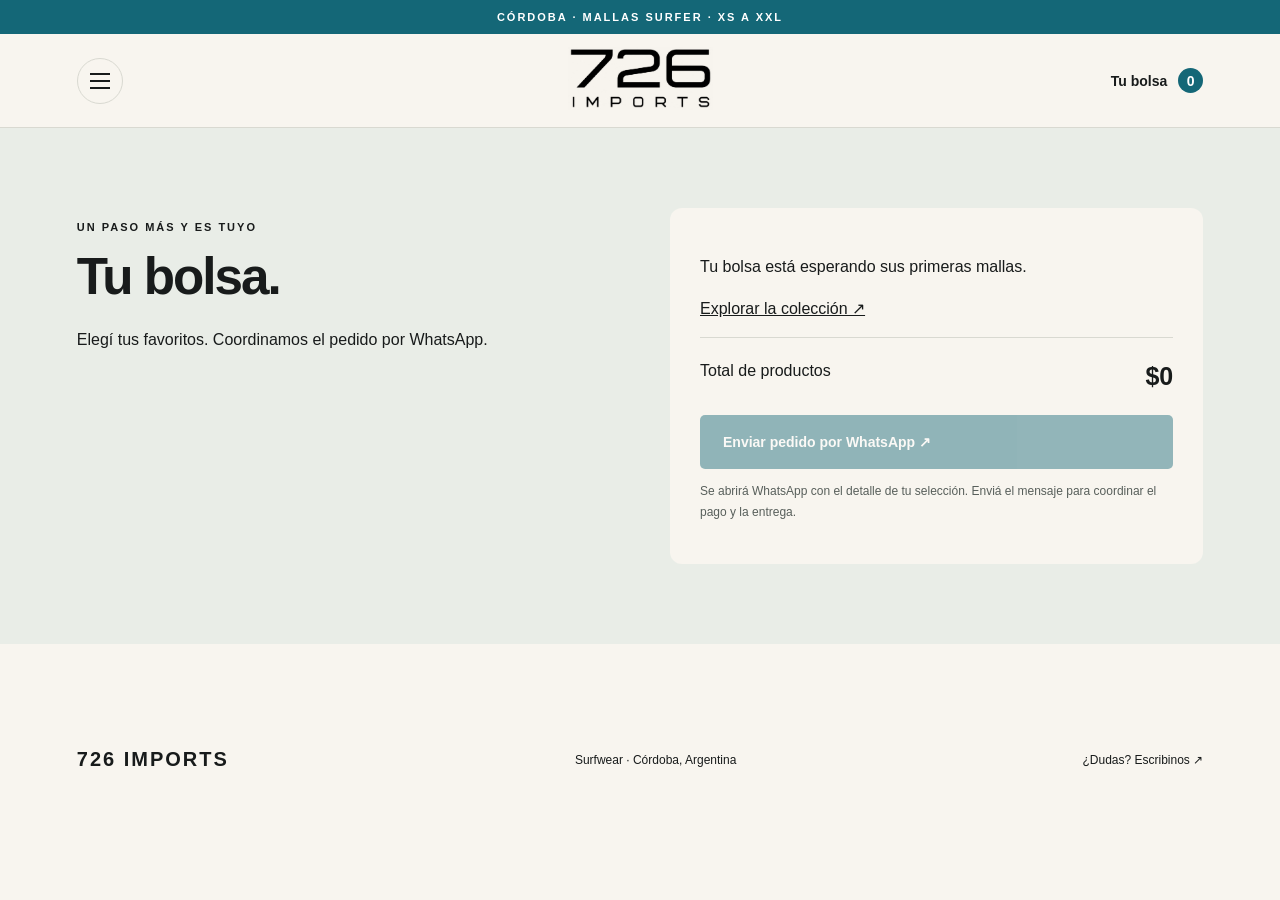
==== carrito.html @ 0de90123 "Separar páginas y agregar menú hamburguesa" ====
<!doctype html>
<html lang="es-AR"><head><meta charset="utf-8"><meta name="viewport" content="width=device-width,initial-scale=1"><meta name="theme-color" content="#146777"><meta name="description" content="Encontrá tu malla surfer en 726imports. 13 modelos, talles XS a XXL y pedidos por WhatsApp en Córdoba."><title>726imports — Tu bolsa</title><link rel="stylesheet" href="styles.css"><script src="products.js" defer></script><script src="app.js" defer></script></head>
<body><a class="skip" href="#contenido">Saltar al contenido</a><div class="announcement">CÓRDOBA · MALLAS SURFER · XS A XXL</div><header><button class="menu-toggle" aria-label="Abrir menú" aria-expanded="false" aria-controls="site-menu"><span></span><span></span><span></span></button><a href="index.html" aria-label="726imports, inicio"><img class="logo" src="logo.webp" alt="726 Imports" width="170" height="74"></a><a href="carrito.html" class="bag">Tu bolsa <span id="count">0</span></a><nav id="site-menu" hidden aria-label="Navegación principal"><a href="index.html">Inicio</a><a href="catalogo.html">Catálogo</a><a href="carrito.html" aria-current="page">Carrito</a></nav></header>
<main id="contenido"><section id="carrito" class="section cart"><div><p class="eyebrow">UN PASO MÁS Y ES TUYO</p><h1 class="page-title">Tu bolsa.</h1><p>Elegí tus favoritos. Coordinamos el pedido por WhatsApp.</p></div><div class="cart-panel"><div id="cart-items"></div><div class="total"><span>Total de productos</span><strong id="total">$0</strong></div><button id="checkout" class="button" disabled>Enviar pedido por WhatsApp ↗</button><p class="note">Se abrirá WhatsApp con el detalle de tu selección. Enviá el mensaje para coordinar el pago y la entrega.</p></div></section></main>
<footer><strong>726 IMPORTS</strong><span>Surfwear · Córdoba, Argentina</span><a href="https://wa.me/5493513986699" target="_blank" rel="noopener">¿Dudas? Escribinos ↗</a></footer>
<div id="toast" role="status" aria-live="polite"></div></body></html>
---- styles.css ----
:root{--paper:#f8f5ef;--ink:#181b1b;--teal:#146777;--line:#d9d9d1}*{box-sizing:border-box}html{scroll-behavior:smooth;scroll-padding-top:110px}body{margin:0;background:var(--paper);color:var(--ink);font-family:Arial,Helvetica,sans-serif}a{color:inherit;text-decoration:none}button,input{font:inherit}button,a,input{ -webkit-tap-highlight-color:transparent}button{cursor:pointer}button:disabled{cursor:default;opacity:.45}a:focus-visible,button:focus-visible,input:focus-visible{outline:3px solid #db6b2e;outline-offset:4px}.announcement{text-align:center;background:var(--teal);color:white;padding:11px;font-size:11px;font-weight:700;letter-spacing:2px}header{height:94px;padding:10px 6%;display:flex;justify-content:space-between;align-items:center;border-bottom:1px solid var(--line);position:sticky;top:0;background:var(--paper);z-index:5}.logo{width:145px;height:auto;mix-blend-mode:multiply}nav{display:flex;gap:34px;align-items:center;font-size:14px;font-weight:600}.bag span{display:inline-grid;place-items:center;border-radius:50%;background:var(--teal);color:white;min-width:25px;height:25px;margin-left:7px}.hero{display:grid;grid-template-columns:1fr 1fr;background:var(--teal);color:white}.hero-copy{padding:70px 10% 35px 12%;align-self:center}.eyebrow{font-size:11px;letter-spacing:2px;font-weight:700}h1{font-size:clamp(48px,6.4vw,96px);line-height:.99;letter-spacing:-5px;margin:30px 0}h1 em{font-family:Georgia,serif;font-weight:400}p{line-height:1.6}.hero-copy>p:not(.eyebrow):not(.hero-foot){color:#e5efed;font-size:17px}.button{display:flex;justify-content:space-between;align-items:center;gap:20px;background:var(--teal);color:white;border:0;padding:19px 23px;font-weight:700;font-size:14px;border-radius:5px;min-height:52px}.light{background:var(--paper);color:var(--ink);max-width:310px;margin-top:32px}.hero-foot{font-size:10px;letter-spacing:2px;margin-top:50px}.hero-image{position:relative;min-height:570px;overflow:hidden}.hero-image>img{width:100%;height:100%;object-fit:cover;display:block}.stamp{position:absolute;top:30px;right:30px;background:var(--paper);color:var(--teal);border-radius:50%;width:112px;height:112px;display:flex;flex-direction:column;justify-content:center;text-align:center;transform:rotate(12deg);font-size:36px;font-weight:900}.stamp small{font-size:8px;letter-spacing:1px}.image-caption{position:absolute;bottom:0;left:0;right:0;background:#181b1b;color:white;font-size:11px;letter-spacing:2px;padding:18px 25px}.section{padding:80px 6%}h2{font-size:clamp(32px,4vw,52px);letter-spacing:-2px;margin:12px 0 22px}.section-heading{display:flex;align-items:end;justify-content:space-between;margin-bottom:28px}.section-heading>span{font-size:13px;margin-bottom:25px;color:#565b58}.grid{display:grid;grid-template-columns:repeat(4,minmax(0,1fr));gap:34px 22px}.card{min-width:0}.card-photo{display:block;position:relative;width:100%;border:0;padding:0;background:#e6e4dd;overflow:hidden;border-radius:12px}.card-photo img{width:100%;aspect-ratio:4/5;object-fit:cover;display:block;transition:transform .3s}.card-photo:hover img{transform:scale(1.035)}.tag{position:absolute;left:12px;bottom:12px;padding:7px 10px;background:var(--paper);font-size:10px;font-weight:700;letter-spacing:1px}.card h3{font-size:16px;min-height:38px;margin:18px 0 7px}.price{display:flex;gap:12px;align-items:center;flex-wrap:wrap}.price del{color:#686c69;font-size:13px}.price strong{font-size:21px;color:var(--teal)}.card .button{width:100%;margin-top:16px;justify-content:center;padding:14px 8px}.cart{background:#e9ede7;display:grid;grid-template-columns:1fr 1fr;gap:60px}.cart-panel{background:var(--paper);padding:30px;border-radius:12px}.cart-panel>.button{width:100%;margin:24px 0 10px}.total{display:flex;justify-content:space-between;padding-top:24px;border-top:1px solid var(--line);gap:10px}.total strong{font-size:25px}.note{font-size:12px;color:#585f5b;line-height:1.7}.cart-row{display:grid;grid-template-columns:60px 1fr;gap:15px;padding:18px 0;border-bottom:1px solid var(--line)}.cart-row img{width:60px;height:80px;object-fit:cover;border-radius:5px}.cart-row h3{font-size:14px;margin:0 0 7px}.cart-row p{font-size:12px;margin:0 0 8px}.row-actions{display:flex;align-items:center;gap:12px;flex-wrap:wrap}.row-actions button{min-width:34px;min-height:34px;border:1px solid var(--line);background:transparent;border-radius:4px}.row-actions .remove{border:0;text-decoration:underline;font-size:12px}footer{padding:35px 6%;display:flex;justify-content:space-between;gap:20px;font-size:12px;align-items:center}footer strong{font-size:20px;letter-spacing:2px}dialog{border:0;border-radius:12px;background:var(--paper);padding:32px;max-width:980px;width:94%;max-height:92vh;overflow:auto}dialog::backdrop{background:#101c20b8}.close{position:absolute;right:12px;top:12px;width:42px;height:42px;border:0;border-radius:50%;background:var(--paper);z-index:2}.product-layout{display:grid;grid-template-columns:1fr 1fr;gap:36px}.gallery img{display:block;width:100%;height:490px;object-fit:contain;background:#efeee8}.gallery-controls{display:flex;gap:8px;margin-top:12px}.gallery-controls button{flex:1;background:transparent;border:1px solid var(--line);padding:13px 5px;font-size:12px;border-radius:4px}.gallery-controls [aria-pressed=true]{background:var(--ink);color:white}.detail{padding-top:30px}.detail h2{font-size:36px}fieldset{padding:0;border:0;margin:30px 0 24px}legend{margin-bottom:12px;font-size:14px}.sizes{display:flex;gap:7px;flex-wrap:wrap}.sizes label{position:relative}.sizes input{position:absolute;opacity:0;width:100%;height:100%;margin:0}.sizes span{display:grid;place-items:center;width:44px;height:44px;border:1px solid #8c9390;border-radius:50%;font-size:12px}.sizes input:checked+span{background:var(--ink);color:white}.sizes input:focus-visible+span{outline:3px solid #db6b2e;outline-offset:2px}#quantity{width:70px;padding:10px;background:transparent;border:1px solid #8c9390;margin-left:15px}form>.button{width:100%;margin-top:28px}#toast{position:fixed;bottom:24px;left:50%;transform:translateX(-50%);background:var(--ink);color:white;padding:16px 24px;border-radius:6px;z-index:20;max-width:90%;text-align:center;font-size:14px}#toast:empty{display:none}.skip{position:fixed;top:-100px;background:white;padding:20px;z-index:30}.skip:focus{top:0}@media(min-width:1500px){main,header,footer{max-width:1600px;margin:auto}}@media(max-width:1000px){.grid{grid-template-columns:repeat(3,minmax(0,1fr))}.hero-image{min-height:510px}h1{letter-spacing:-3px}.cart{gap:30px}}@media(max-width:650px){header{height:76px;padding:10px 5%}.logo{width:110px}nav{gap:17px;font-size:12px}.announcement{font-size:9px}.hero{grid-template-columns:1fr}.hero-copy{padding:36px 7% 30px}h1{font-size:58px;margin:22px 0}.hero-foot{margin-top:28px}.hero-image{min-height:0;height:330px}.hero-image>img{object-position:center 55%}.stamp{width:85px;height:85px;font-size:28px}.section{padding:48px 5%}.section-heading{display:block}.section-heading>span{display:block;margin-bottom:22px}.grid{grid-template-columns:repeat(2,minmax(0,1fr));gap:28px 12px}.card h3{font-size:14px;min-height:34px}.price{gap:8px}.price strong{font-size:20px}.price del{font-size:11px}.card .button{font-size:12px}.tag{font-size:8px;left:8px;bottom:8px}.cart{grid-template-columns:1fr;gap:12px}.cart-panel{padding:20px}footer{flex-direction:column;align-items:start}.product-layout{grid-template-columns:1fr;gap:8px}dialog{padding:20px;width:96%}.gallery img{height:360px}.detail{padding-top:12px}.detail h2{font-size:28px}.total{font-size:13px}.total strong{font-size:22px}}@media(prefers-reduced-motion:reduce){html{scroll-behavior:auto}*{transition:none!important}}

header{display:grid;grid-template-columns:1fr auto 1fr;position:sticky}.bag{justify-self:end;font-size:14px;font-weight:600}.menu-toggle{width:46px;height:46px;border:1px solid var(--line);background:transparent;border-radius:50%;display:flex;flex-direction:column;align-items:center;justify-content:center;gap:5px}.menu-toggle span{display:block;width:20px;height:2px;background:var(--ink)}#site-menu{position:absolute;top:100%;left:0;right:0;background:var(--paper);padding:22px 6%;box-shadow:0 12px 18px #181b1b12;display:flex;gap:30px;border-top:1px solid var(--line)}#site-menu[hidden]{display:none}#site-menu a{padding:12px 0}#site-menu [aria-current=page]{color:var(--teal);text-decoration:underline;text-underline-offset:7px}main{min-height:65vh}.page-title{font-size:clamp(32px,4vw,52px);letter-spacing:-2px;line-height:1.1;margin:12px 0 22px}@media(max-width:650px){.bag{font-size:12px}#site-menu{flex-direction:column;gap:4px;padding:14px 5%}.menu-toggle{width:42px;height:42px}}
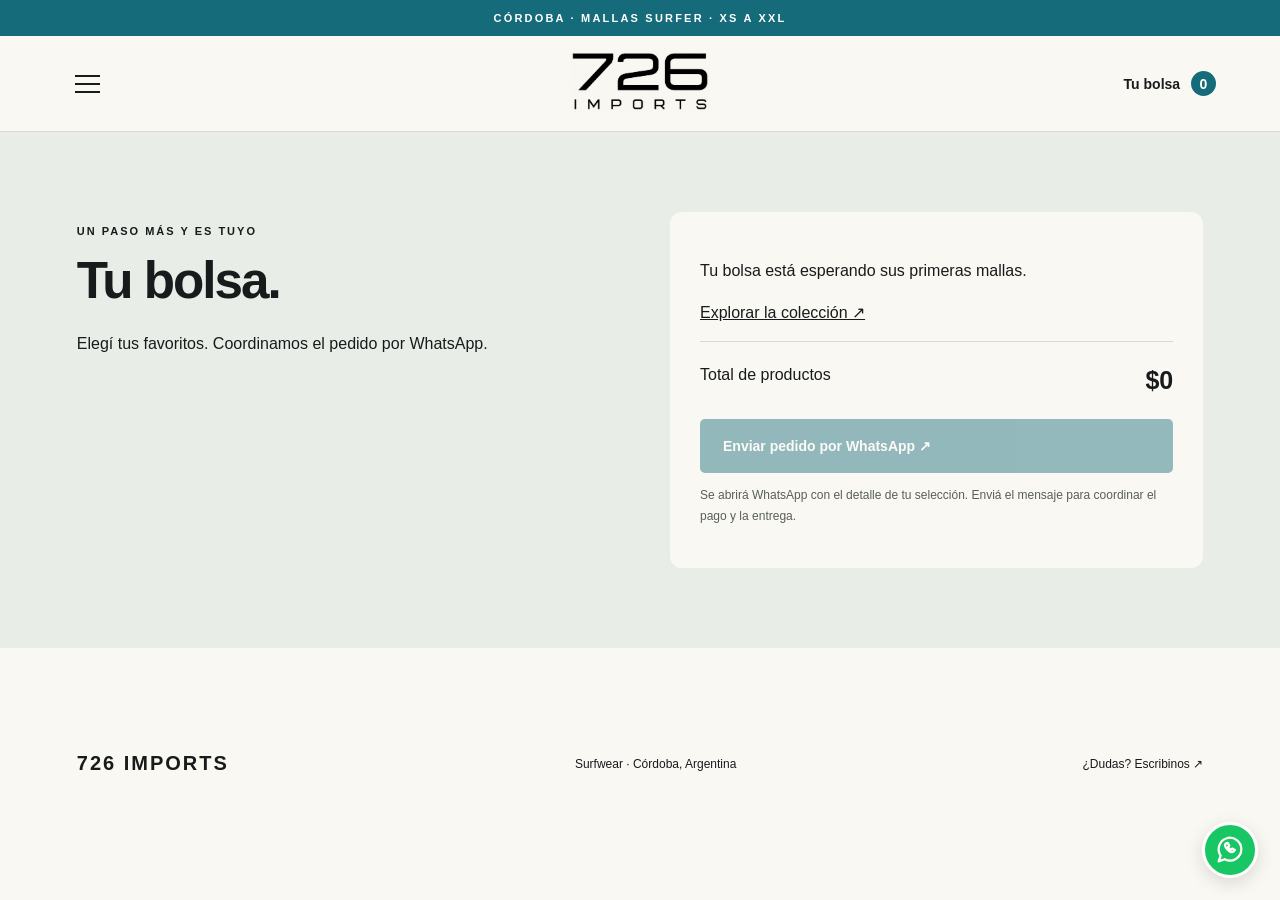
==== commit 773aa9ee: "Renovar portada, catálogo y menú de pantalla completa" ====
--- a/carrito.html
+++ b/carrito.html
@@ -1,6 +1,6 @@
 <!doctype html>
-<html lang="es-AR"><head><meta charset="utf-8"><meta name="viewport" content="width=device-width,initial-scale=1"><meta name="theme-color" content="#146777"><meta name="description" content="Encontrá tu malla surfer en 726imports. 13 modelos, talles XS a XXL y pedidos por WhatsApp en Córdoba."><title>726imports — Tu bolsa</title><link rel="stylesheet" href="styles.css"><script src="products.js" defer></script><script src="app.js" defer></script></head>
-<body><a class="skip" href="#contenido">Saltar al contenido</a><div class="announcement">CÓRDOBA · MALLAS SURFER · XS A XXL</div><header><button class="menu-toggle" aria-label="Abrir menú" aria-expanded="false" aria-controls="site-menu"><span></span><span></span><span></span></button><a href="index.html" aria-label="726imports, inicio"><img class="logo" src="logo.webp" alt="726 Imports" width="170" height="74"></a><a href="carrito.html" class="bag">Tu bolsa <span id="count">0</span></a><nav id="site-menu" hidden aria-label="Navegación principal"><a href="index.html">Inicio</a><a href="catalogo.html">Catálogo</a><a href="carrito.html" aria-current="page">Carrito</a></nav></header>
+<html lang="es-AR"><head><meta charset="utf-8"><meta name="viewport" content="width=device-width,initial-scale=1"><meta name="theme-color" content="#146777"><meta name="description" content="Encontrá tu malla surfer en 726imports. 13 modelos, talles XS a XXL y pedidos por WhatsApp en Córdoba."><title>726imports — Tu bolsa</title><link rel="stylesheet" href="styles.css?v=3"><script src="products.js" defer></script><script src="app.js?v=3" defer></script></head>
+<body><a class="skip" href="#contenido">Saltar al contenido</a><div class="announcement">CÓRDOBA · MALLAS SURFER · XS A XXL</div><header><button class="menu-toggle" aria-label="Abrir menú" aria-expanded="false" aria-controls="site-menu"><span></span><span></span><span></span></button><a href="index.html" aria-label="726imports, inicio"><img class="logo" src="logo.webp" alt="726 Imports" width="170" height="74"></a><a href="carrito.html" class="bag">Tu bolsa <span id="count">0</span></a></header><dialog id="site-menu" aria-label="Menú principal"><div class="menu-top"><img src="logo.webp" alt="726 Imports"><button class="menu-close" aria-label="Cerrar menú">✕</button></div><div class="menu-body"><p class="eyebrow">EXPLORÁ 726 IMPORTS</p><nav aria-label="Navegación principal"><a href="index.html">Inicio</a><a href="catalogo.html">Catálogo</a><a href="carrito.html" aria-current="page">Carrito</a></nav><p class="menu-caption">Tu próximo verano<br>empieza acá.</p><a class="menu-contact" href="https://wa.me/5493513986699" target="_blank" rel="noopener">Hablemos por WhatsApp ↗</a></div><p class="menu-bottom">CÓRDOBA, ARGENTINA · SURFWEAR</p></dialog>
 <main id="contenido"><section id="carrito" class="section cart"><div><p class="eyebrow">UN PASO MÁS Y ES TUYO</p><h1 class="page-title">Tu bolsa.</h1><p>Elegí tus favoritos. Coordinamos el pedido por WhatsApp.</p></div><div class="cart-panel"><div id="cart-items"></div><div class="total"><span>Total de productos</span><strong id="total">$0</strong></div><button id="checkout" class="button" disabled>Enviar pedido por WhatsApp ↗</button><p class="note">Se abrirá WhatsApp con el detalle de tu selección. Enviá el mensaje para coordinar el pago y la entrega.</p></div></section></main>
-<footer><strong>726 IMPORTS</strong><span>Surfwear · Córdoba, Argentina</span><a href="https://wa.me/5493513986699" target="_blank" rel="noopener">¿Dudas? Escribinos ↗</a></footer>
+<footer><strong>726 IMPORTS</strong><span>Surfwear · Córdoba, Argentina</span><a href="https://wa.me/5493513986699" target="_blank" rel="noopener">¿Dudas? Escribinos ↗</a></footer><a class="whatsapp-float" href="https://wa.me/5493513986699" target="_blank" rel="noopener" aria-label="Consultar por WhatsApp"><svg viewBox="0 0 24 24" aria-hidden="true"><path d="M20 11.5a8 8 0 0 1-11.8 7L4 20l1.4-4.1A8 8 0 1 1 20 11.5Z"/><path d="M9 7.5c-2 2 3.5 7.5 5.5 5.5l1-1-2-1-1 1-2-2 1-1-1-2Z"/></svg></a>
 <div id="toast" role="status" aria-live="polite"></div></body></html>
--- a/styles.css
+++ b/styles.css
@@ -1,3 +1,8 @@
 :root{--paper:#f8f5ef;--ink:#181b1b;--teal:#146777;--line:#d9d9d1}*{box-sizing:border-box}html{scroll-behavior:smooth;scroll-padding-top:110px}body{margin:0;background:var(--paper);color:var(--ink);font-family:Arial,Helvetica,sans-serif}a{color:inherit;text-decoration:none}button,input{font:inherit}button,a,input{ -webkit-tap-highlight-color:transparent}button{cursor:pointer}button:disabled{cursor:default;opacity:.45}a:focus-visible,button:focus-visible,input:focus-visible{outline:3px solid #db6b2e;outline-offset:4px}.announcement{text-align:center;background:var(--teal);color:white;padding:11px;font-size:11px;font-weight:700;letter-spacing:2px}header{height:94px;padding:10px 6%;display:flex;justify-content:space-between;align-items:center;border-bottom:1px solid var(--line);position:sticky;top:0;background:var(--paper);z-index:5}.logo{width:145px;height:auto;mix-blend-mode:multiply}nav{display:flex;gap:34px;align-items:center;font-size:14px;font-weight:600}.bag span{display:inline-grid;place-items:center;border-radius:50%;background:var(--teal);color:white;min-width:25px;height:25px;margin-left:7px}.hero{display:grid;grid-template-columns:1fr 1fr;background:var(--teal);color:white}.hero-copy{padding:70px 10% 35px 12%;align-self:center}.eyebrow{font-size:11px;letter-spacing:2px;font-weight:700}h1{font-size:clamp(48px,6.4vw,96px);line-height:.99;letter-spacing:-5px;margin:30px 0}h1 em{font-family:Georgia,serif;font-weight:400}p{line-height:1.6}.hero-copy>p:not(.eyebrow):not(.hero-foot){color:#e5efed;font-size:17px}.button{display:flex;justify-content:space-between;align-items:center;gap:20px;background:var(--teal);color:white;border:0;padding:19px 23px;font-weight:700;font-size:14px;border-radius:5px;min-height:52px}.light{background:var(--paper);color:var(--ink);max-width:310px;margin-top:32px}.hero-foot{font-size:10px;letter-spacing:2px;margin-top:50px}.hero-image{position:relative;min-height:570px;overflow:hidden}.hero-image>img{width:100%;height:100%;object-fit:cover;display:block}.stamp{position:absolute;top:30px;right:30px;background:var(--paper);color:var(--teal);border-radius:50%;width:112px;height:112px;display:flex;flex-direction:column;justify-content:center;text-align:center;transform:rotate(12deg);font-size:36px;font-weight:900}.stamp small{font-size:8px;letter-spacing:1px}.image-caption{position:absolute;bottom:0;left:0;right:0;background:#181b1b;color:white;font-size:11px;letter-spacing:2px;padding:18px 25px}.section{padding:80px 6%}h2{font-size:clamp(32px,4vw,52px);letter-spacing:-2px;margin:12px 0 22px}.section-heading{display:flex;align-items:end;justify-content:space-between;margin-bottom:28px}.section-heading>span{font-size:13px;margin-bottom:25px;color:#565b58}.grid{display:grid;grid-template-columns:repeat(4,minmax(0,1fr));gap:34px 22px}.card{min-width:0}.card-photo{display:block;position:relative;width:100%;border:0;padding:0;background:#e6e4dd;overflow:hidden;border-radius:12px}.card-photo img{width:100%;aspect-ratio:4/5;object-fit:cover;display:block;transition:transform .3s}.card-photo:hover img{transform:scale(1.035)}.tag{position:absolute;left:12px;bottom:12px;padding:7px 10px;background:var(--paper);font-size:10px;font-weight:700;letter-spacing:1px}.card h3{font-size:16px;min-height:38px;margin:18px 0 7px}.price{display:flex;gap:12px;align-items:center;flex-wrap:wrap}.price del{color:#686c69;font-size:13px}.price strong{font-size:21px;color:var(--teal)}.card .button{width:100%;margin-top:16px;justify-content:center;padding:14px 8px}.cart{background:#e9ede7;display:grid;grid-template-columns:1fr 1fr;gap:60px}.cart-panel{background:var(--paper);padding:30px;border-radius:12px}.cart-panel>.button{width:100%;margin:24px 0 10px}.total{display:flex;justify-content:space-between;padding-top:24px;border-top:1px solid var(--line);gap:10px}.total strong{font-size:25px}.note{font-size:12px;color:#585f5b;line-height:1.7}.cart-row{display:grid;grid-template-columns:60px 1fr;gap:15px;padding:18px 0;border-bottom:1px solid var(--line)}.cart-row img{width:60px;height:80px;object-fit:cover;border-radius:5px}.cart-row h3{font-size:14px;margin:0 0 7px}.cart-row p{font-size:12px;margin:0 0 8px}.row-actions{display:flex;align-items:center;gap:12px;flex-wrap:wrap}.row-actions button{min-width:34px;min-height:34px;border:1px solid var(--line);background:transparent;border-radius:4px}.row-actions .remove{border:0;text-decoration:underline;font-size:12px}footer{padding:35px 6%;display:flex;justify-content:space-between;gap:20px;font-size:12px;align-items:center}footer strong{font-size:20px;letter-spacing:2px}dialog{border:0;border-radius:12px;background:var(--paper);padding:32px;max-width:980px;width:94%;max-height:92vh;overflow:auto}dialog::backdrop{background:#101c20b8}.close{position:absolute;right:12px;top:12px;width:42px;height:42px;border:0;border-radius:50%;background:var(--paper);z-index:2}.product-layout{display:grid;grid-template-columns:1fr 1fr;gap:36px}.gallery img{display:block;width:100%;height:490px;object-fit:contain;background:#efeee8}.gallery-controls{display:flex;gap:8px;margin-top:12px}.gallery-controls button{flex:1;background:transparent;border:1px solid var(--line);padding:13px 5px;font-size:12px;border-radius:4px}.gallery-controls [aria-pressed=true]{background:var(--ink);color:white}.detail{padding-top:30px}.detail h2{font-size:36px}fieldset{padding:0;border:0;margin:30px 0 24px}legend{margin-bottom:12px;font-size:14px}.sizes{display:flex;gap:7px;flex-wrap:wrap}.sizes label{position:relative}.sizes input{position:absolute;opacity:0;width:100%;height:100%;margin:0}.sizes span{display:grid;place-items:center;width:44px;height:44px;border:1px solid #8c9390;border-radius:50%;font-size:12px}.sizes input:checked+span{background:var(--ink);color:white}.sizes input:focus-visible+span{outline:3px solid #db6b2e;outline-offset:2px}#quantity{width:70px;padding:10px;background:transparent;border:1px solid #8c9390;margin-left:15px}form>.button{width:100%;margin-top:28px}#toast{position:fixed;bottom:24px;left:50%;transform:translateX(-50%);background:var(--ink);color:white;padding:16px 24px;border-radius:6px;z-index:20;max-width:90%;text-align:center;font-size:14px}#toast:empty{display:none}.skip{position:fixed;top:-100px;background:white;padding:20px;z-index:30}.skip:focus{top:0}@media(min-width:1500px){main,header,footer{max-width:1600px;margin:auto}}@media(max-width:1000px){.grid{grid-template-columns:repeat(3,minmax(0,1fr))}.hero-image{min-height:510px}h1{letter-spacing:-3px}.cart{gap:30px}}@media(max-width:650px){header{height:76px;padding:10px 5%}.logo{width:110px}nav{gap:17px;font-size:12px}.announcement{font-size:9px}.hero{grid-template-columns:1fr}.hero-copy{padding:36px 7% 30px}h1{font-size:58px;margin:22px 0}.hero-foot{margin-top:28px}.hero-image{min-height:0;height:330px}.hero-image>img{object-position:center 55%}.stamp{width:85px;height:85px;font-size:28px}.section{padding:48px 5%}.section-heading{display:block}.section-heading>span{display:block;margin-bottom:22px}.grid{grid-template-columns:repeat(2,minmax(0,1fr));gap:28px 12px}.card h3{font-size:14px;min-height:34px}.price{gap:8px}.price strong{font-size:20px}.price del{font-size:11px}.card .button{font-size:12px}.tag{font-size:8px;left:8px;bottom:8px}.cart{grid-template-columns:1fr;gap:12px}.cart-panel{padding:20px}footer{flex-direction:column;align-items:start}.product-layout{grid-template-columns:1fr;gap:8px}dialog{padding:20px;width:96%}.gallery img{height:360px}.detail{padding-top:12px}.detail h2{font-size:28px}.total{font-size:13px}.total strong{font-size:22px}}@media(prefers-reduced-motion:reduce){html{scroll-behavior:auto}*{transition:none!important}}
 
 header{display:grid;grid-template-columns:1fr auto 1fr;position:sticky}.bag{justify-self:end;font-size:14px;font-weight:600}.menu-toggle{width:46px;height:46px;border:1px solid var(--line);background:transparent;border-radius:50%;display:flex;flex-direction:column;align-items:center;justify-content:center;gap:5px}.menu-toggle span{display:block;width:20px;height:2px;background:var(--ink)}#site-menu{position:absolute;top:100%;left:0;right:0;background:var(--paper);padding:22px 6%;box-shadow:0 12px 18px #181b1b12;display:flex;gap:30px;border-top:1px solid var(--line)}#site-menu[hidden]{display:none}#site-menu a{padding:12px 0}#site-menu [aria-current=page]{color:var(--teal);text-decoration:underline;text-underline-offset:7px}main{min-height:65vh}.page-title{font-size:clamp(32px,4vw,52px);letter-spacing:-2px;line-height:1.1;margin:12px 0 22px}@media(max-width:650px){.bag{font-size:12px}#site-menu{flex-direction:column;gap:4px;padding:14px 5%}.menu-toggle{width:42px;height:42px}}
+
+/* Refined storefront */
+:root{--paper:#faf8f3;--teal:#166b7a}header{height:96px;padding:10px 5%}.menu-toggle{border:0;border-radius:0;gap:6px}.menu-toggle span{width:25px;height:2px}.announcement{font-size:11px;letter-spacing:2.2px;padding:12px}.logo{width:140px}.catalog{max-width:1380px;margin:auto;padding-top:40px}.section-heading{margin-bottom:28px}.grid{gap:30px 24px}.card{background:var(--paper);border-radius:18px;overflow:hidden;box-shadow:0 12px 28px #29261d0c;display:flex;flex-direction:column;padding-bottom:22px;text-align:center}.card-photo{border-radius:18px 18px 0 0;aspect-ratio:4/5;display:flex;align-items:center;justify-content:center;background:#e7e6e0}.card-photo img{width:100%;height:100%;object-fit:contain;aspect-ratio:auto;transform:none!important}.card h3{font-size:17px;line-height:1.3;padding:0 14px;margin:22px 0 12px;min-height:44px}.card .price{flex-direction:column;gap:6px;justify-content:center}.card .price del{font-size:15px}.card .price strong{font-size:25px;letter-spacing:1px}.card .button{width:calc(100% - 32px);margin:20px 16px 0;border-radius:7px;font-size:12px;letter-spacing:.6px}.tag{background:#de7c42;color:white;left:12px;bottom:12px;border-radius:6px;font-size:10px;padding:8px 12px}.cart-row img{object-fit:contain}.surf-hero{display:block;position:relative;min-height:760px;height:calc(100svh - 132px);max-height:1100px;overflow:hidden;isolation:isolate}.surf-background{position:absolute;inset:0;width:100%;height:100%;object-fit:cover;z-index:-2}.surf-hero:after{content:"";position:absolute;inset:0;z-index:-1;background:linear-gradient(90deg,#0738468c,transparent 85%),linear-gradient(0deg,#06364060,transparent 70%)}.surf-hero .hero-copy{padding:65px 7%;height:100%;display:flex;flex-direction:column;justify-content:center;align-items:flex-start}.surf-hero .eyebrow{margin:0 0 35px;letter-spacing:3px}.wave-mark{font-family:Georgia,serif;font-size:40px;letter-spacing:4px}.surf-hero h1{font-family:Impact,'Arial Narrow',sans-serif;font-size:clamp(64px,7vw,105px);font-weight:900;line-height:1;letter-spacing:1px;margin:18px 0 20px}.surf-hero .hero-copy>p:not(.eyebrow){font-size:15px;letter-spacing:2px;text-transform:uppercase;color:white}.surf-hero .light{border:2px solid white;background:#ffffff08;color:white;border-radius:0;min-width:280px;font-size:15px;letter-spacing:2px;margin-top:22px}.hero-signature{position:absolute;bottom:18px;left:7%;font-size:10px;letter-spacing:3px}.whatsapp-float{position:fixed;right:22px;bottom:22px;width:56px;height:56px;border:3px solid white;border-radius:50%;background:#18c763;display:grid;place-items:center;box-shadow:0 5px 18px #0002;z-index:8}.whatsapp-float svg{width:34px;height:34px;fill:none;stroke:white;stroke-width:1.6;stroke-linecap:round;stroke-linejoin:round}footer{padding-bottom:90px}
+#site-menu{position:fixed;inset:0;width:100vw;height:100dvh;max-width:none;max-height:none;margin:0;padding:0;border:0;border-radius:0;background:var(--paper);color:var(--ink);box-shadow:none;overflow:auto}#site-menu:not([open]){display:none}#site-menu[open]{display:flex;flex-direction:column;animation:menu-enter .3s ease-out}#site-menu::backdrop{background:#1118}.menu-top{padding:28px 6%;display:flex;align-items:center;justify-content:space-between;border-bottom:1px solid var(--line)}.menu-top img{width:140px;mix-blend-mode:multiply}.menu-close{background:transparent;border:1px solid var(--line);border-radius:50%;width:50px;height:50px;font-size:23px}.menu-body{padding:45px 10%;flex:1}.menu-body nav{display:flex;flex-direction:column;align-items:stretch;gap:0;max-width:850px}.menu-body nav a{font-size:clamp(36px,7vw,80px);font-weight:600;letter-spacing:-2px;border-bottom:1px solid var(--line);padding:17px 0!important;display:flex;justify-content:space-between}.menu-body nav a:after{content:'↗';font-size:.65em;color:var(--teal)}#site-menu [aria-current=page]{text-decoration:none;color:var(--teal)}.menu-caption{font-family:Georgia,serif;font-style:italic;font-size:24px;color:var(--teal);margin:32px 0 20px}.menu-contact{font-size:14px;text-decoration:underline}.menu-bottom{margin:0;padding:20px 6%;font-size:10px;letter-spacing:2px;border-top:1px solid var(--line)}@keyframes menu-enter{from{transform:translateX(-100%)}to{transform:translateX(0)}}
+@media(max-width:650px){header{height:82px}.logo{width:116px}.announcement{font-size:9px;padding:11px 5px}.catalog{padding:27px 14px 45px}.section-heading{margin-bottom:22px}.section-heading .eyebrow{font-size:9px}.section-heading .page-title{font-size:32px}.section-heading>span{margin-bottom:0;font-size:12px}.grid{gap:22px 12px}.card{border-radius:13px;padding-bottom:16px}.card-photo{border-radius:13px 13px 0 0}.card h3{font-size:13px;padding:0 8px;margin:17px 0 10px;min-height:35px}.card .price del{font-size:12px}.card .price strong{font-size:21px}.card .button{width:calc(100% - 20px);margin:16px 10px 0;padding:13px 5px;font-size:10px;min-height:44px}.tag{left:8px;bottom:8px;padding:6px 8px;font-size:8px}.surf-hero{min-height:690px;height:calc(100svh - 115px);max-height:980px}.surf-background{object-position:62% center}.surf-hero .hero-copy{padding:35px 6% 120px;justify-content:flex-start}.surf-hero .eyebrow{font-size:10px;margin-bottom:35px}.surf-hero h1{font-size:62px;letter-spacing:1px}.surf-hero .hero-copy>p:not(.eyebrow){font-size:12px;letter-spacing:1.5px}.surf-hero .light{min-width:250px;font-size:13px;margin-top:14px;padding:16px}.hero-signature{bottom:16px;left:6%;font-size:8px}.menu-top{padding:22px 6%}.menu-body{padding:28px 7%}.menu-body nav a{font-size:44px}.menu-caption{font-size:22px}.whatsapp-float{width:52px;height:52px;right:16px;bottom:16px}}@media(prefers-reduced-motion:reduce){#site-menu[open]{animation:none}}
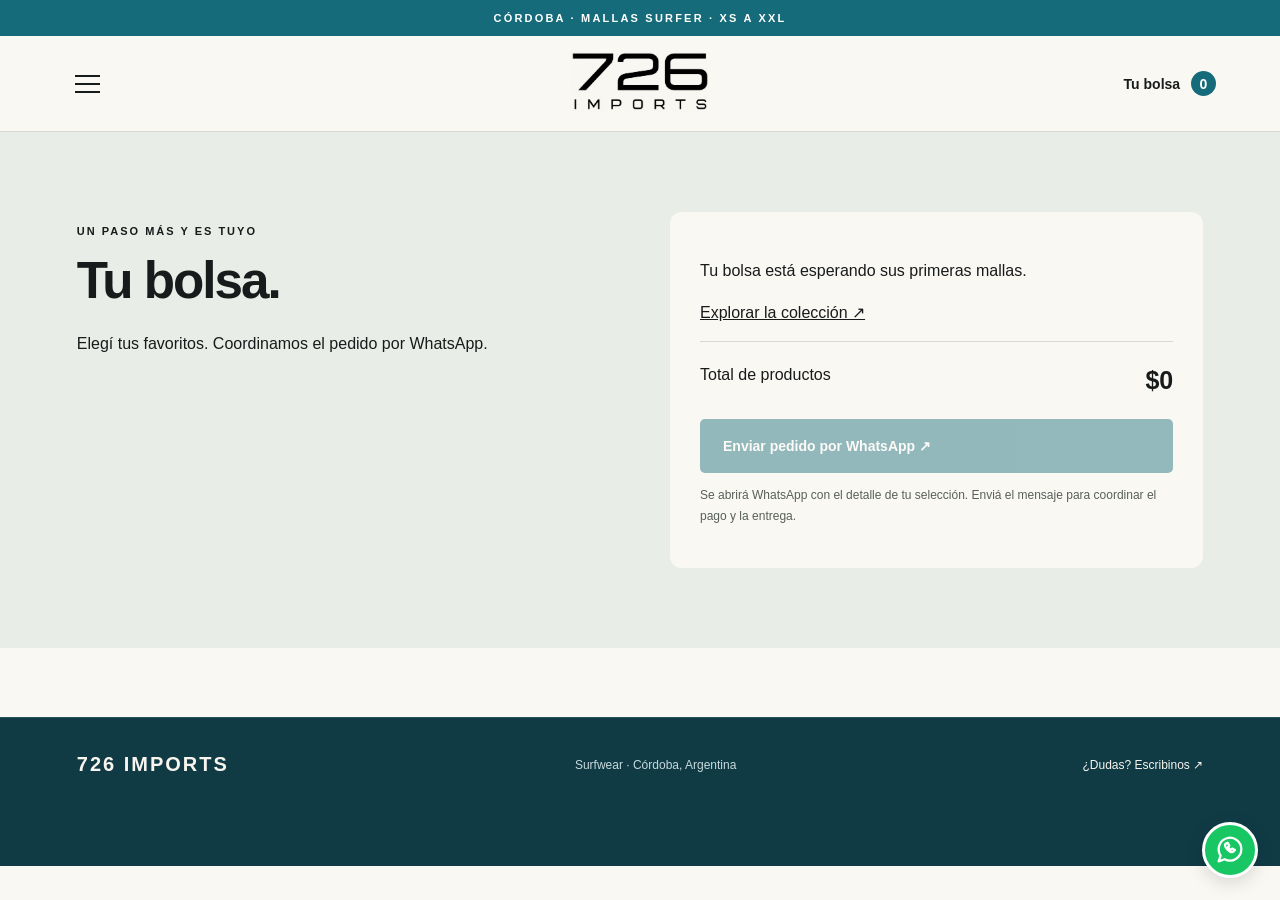
==== commit 2941e66b: "Cambiar pie a azul petróleo con texto claro" ====
--- a/carrito.html
+++ b/carrito.html
@@ -1,6 +1,6 @@
 <!doctype html>
-<html lang="es-AR"><head><meta charset="utf-8"><meta name="viewport" content="width=device-width,initial-scale=1"><meta name="theme-color" content="#146777"><meta name="description" content="Encontrá tu malla surfer en 726imports. 13 modelos, talles XS a XXL y pedidos por WhatsApp en Córdoba."><title>726imports — Tu bolsa</title><link rel="stylesheet" href="styles.css?v=3"><script src="products.js" defer></script><script src="app.js?v=3" defer></script></head>
-<body><a class="skip" href="#contenido">Saltar al contenido</a><div class="announcement">CÓRDOBA · MALLAS SURFER · XS A XXL</div><header><button class="menu-toggle" aria-label="Abrir menú" aria-expanded="false" aria-controls="site-menu"><span></span><span></span><span></span></button><a href="index.html" aria-label="726imports, inicio"><img class="logo" src="logo.webp" alt="726 Imports" width="170" height="74"></a><a href="carrito.html" class="bag">Tu bolsa <span id="count">0</span></a></header><dialog id="site-menu" aria-label="Menú principal"><div class="menu-top"><img src="logo.webp" alt="726 Imports"><button class="menu-close" aria-label="Cerrar menú">✕</button></div><div class="menu-body"><p class="eyebrow">EXPLORÁ 726 IMPORTS</p><nav aria-label="Navegación principal"><a href="index.html">Inicio</a><a href="catalogo.html">Catálogo</a><a href="carrito.html" aria-current="page">Carrito</a></nav><p class="menu-caption">Tu próximo verano<br>empieza acá.</p><a class="menu-contact" href="https://wa.me/5493513986699" target="_blank" rel="noopener">Hablemos por WhatsApp ↗</a></div><p class="menu-bottom">CÓRDOBA, ARGENTINA · SURFWEAR</p></dialog>
+<html lang="es-AR"><head><meta charset="utf-8"><meta name="viewport" content="width=device-width,initial-scale=1"><meta name="theme-color" content="#146777"><meta name="description" content="Encontrá tu malla surfer en 726imports. 13 modelos, talles XS a XXL y pedidos por WhatsApp en Córdoba."><title>726imports — Tu bolsa</title><link rel="stylesheet" href="styles.css?v=6"><script src="products.js" defer></script><script src="app.js?v=5" defer></script></head>
+<body><a class="skip" href="#contenido">Saltar al contenido</a><div class="announcement">CÓRDOBA · MALLAS SURFER · XS A XXL</div><header><button class="menu-toggle" aria-label="Abrir menú" aria-expanded="false" aria-controls="site-menu"><span></span><span></span><span></span></button><a href="index.html" aria-label="726imports, inicio"><img class="logo" src="logo.webp" alt="726 Imports" width="170" height="74"></a><a href="carrito.html" class="bag">Tu bolsa <span id="count">0</span></a></header><dialog id="site-menu" aria-label="Menú principal"><div class="announcement">CÓRDOBA · MALLAS SURFER · XS A XXL</div><div class="menu-top"><button class="menu-close" aria-label="Cerrar menú">✕</button><a href="index.html" aria-label="726imports, inicio"><img src="logo.webp" alt="726 Imports"></a><a href="carrito.html" class="bag">Tu bolsa <span id="menu-count">0</span></a></div><nav class="simple-menu" aria-label="Navegación principal"><a href="index.html">Inicio</a><a href="catalogo.html">Catálogo</a><a href="carrito.html" aria-current="page">Carrito</a></nav><a class="menu-whatsapp" href="https://wa.me/5493513986699" target="_blank" rel="noopener">WhatsApp ↗</a></dialog>
 <main id="contenido"><section id="carrito" class="section cart"><div><p class="eyebrow">UN PASO MÁS Y ES TUYO</p><h1 class="page-title">Tu bolsa.</h1><p>Elegí tus favoritos. Coordinamos el pedido por WhatsApp.</p></div><div class="cart-panel"><div id="cart-items"></div><div class="total"><span>Total de productos</span><strong id="total">$0</strong></div><button id="checkout" class="button" disabled>Enviar pedido por WhatsApp ↗</button><p class="note">Se abrirá WhatsApp con el detalle de tu selección. Enviá el mensaje para coordinar el pago y la entrega.</p></div></section></main>
 <footer><strong>726 IMPORTS</strong><span>Surfwear · Córdoba, Argentina</span><a href="https://wa.me/5493513986699" target="_blank" rel="noopener">¿Dudas? Escribinos ↗</a></footer><a class="whatsapp-float" href="https://wa.me/5493513986699" target="_blank" rel="noopener" aria-label="Consultar por WhatsApp"><svg viewBox="0 0 24 24" aria-hidden="true"><path d="M20 11.5a8 8 0 0 1-11.8 7L4 20l1.4-4.1A8 8 0 1 1 20 11.5Z"/><path d="M9 7.5c-2 2 3.5 7.5 5.5 5.5l1-1-2-1-1 1-2-2 1-1-1-2Z"/></svg></a>
 <div id="toast" role="status" aria-live="polite"></div></body></html>
--- a/styles.css
+++ b/styles.css
@@ -5,4 +5,9 @@
 /* Refined storefront */
 :root{--paper:#faf8f3;--teal:#166b7a}header{height:96px;padding:10px 5%}.menu-toggle{border:0;border-radius:0;gap:6px}.menu-toggle span{width:25px;height:2px}.announcement{font-size:11px;letter-spacing:2.2px;padding:12px}.logo{width:140px}.catalog{max-width:1380px;margin:auto;padding-top:40px}.section-heading{margin-bottom:28px}.grid{gap:30px 24px}.card{background:var(--paper);border-radius:18px;overflow:hidden;box-shadow:0 12px 28px #29261d0c;display:flex;flex-direction:column;padding-bottom:22px;text-align:center}.card-photo{border-radius:18px 18px 0 0;aspect-ratio:4/5;display:flex;align-items:center;justify-content:center;background:#e7e6e0}.card-photo img{width:100%;height:100%;object-fit:contain;aspect-ratio:auto;transform:none!important}.card h3{font-size:17px;line-height:1.3;padding:0 14px;margin:22px 0 12px;min-height:44px}.card .price{flex-direction:column;gap:6px;justify-content:center}.card .price del{font-size:15px}.card .price strong{font-size:25px;letter-spacing:1px}.card .button{width:calc(100% - 32px);margin:20px 16px 0;border-radius:7px;font-size:12px;letter-spacing:.6px}.tag{background:#de7c42;color:white;left:12px;bottom:12px;border-radius:6px;font-size:10px;padding:8px 12px}.cart-row img{object-fit:contain}.surf-hero{display:block;position:relative;min-height:760px;height:calc(100svh - 132px);max-height:1100px;overflow:hidden;isolation:isolate}.surf-background{position:absolute;inset:0;width:100%;height:100%;object-fit:cover;z-index:-2}.surf-hero:after{content:"";position:absolute;inset:0;z-index:-1;background:linear-gradient(90deg,#0738468c,transparent 85%),linear-gradient(0deg,#06364060,transparent 70%)}.surf-hero .hero-copy{padding:65px 7%;height:100%;display:flex;flex-direction:column;justify-content:center;align-items:flex-start}.surf-hero .eyebrow{margin:0 0 35px;letter-spacing:3px}.wave-mark{font-family:Georgia,serif;font-size:40px;letter-spacing:4px}.surf-hero h1{font-family:Impact,'Arial Narrow',sans-serif;font-size:clamp(64px,7vw,105px);font-weight:900;line-height:1;letter-spacing:1px;margin:18px 0 20px}.surf-hero .hero-copy>p:not(.eyebrow){font-size:15px;letter-spacing:2px;text-transform:uppercase;color:white}.surf-hero .light{border:2px solid white;background:#ffffff08;color:white;border-radius:0;min-width:280px;font-size:15px;letter-spacing:2px;margin-top:22px}.hero-signature{position:absolute;bottom:18px;left:7%;font-size:10px;letter-spacing:3px}.whatsapp-float{position:fixed;right:22px;bottom:22px;width:56px;height:56px;border:3px solid white;border-radius:50%;background:#18c763;display:grid;place-items:center;box-shadow:0 5px 18px #0002;z-index:8}.whatsapp-float svg{width:34px;height:34px;fill:none;stroke:white;stroke-width:1.6;stroke-linecap:round;stroke-linejoin:round}footer{padding-bottom:90px}
 #site-menu{position:fixed;inset:0;width:100vw;height:100dvh;max-width:none;max-height:none;margin:0;padding:0;border:0;border-radius:0;background:var(--paper);color:var(--ink);box-shadow:none;overflow:auto}#site-menu:not([open]){display:none}#site-menu[open]{display:flex;flex-direction:column;animation:menu-enter .3s ease-out}#site-menu::backdrop{background:#1118}.menu-top{padding:28px 6%;display:flex;align-items:center;justify-content:space-between;border-bottom:1px solid var(--line)}.menu-top img{width:140px;mix-blend-mode:multiply}.menu-close{background:transparent;border:1px solid var(--line);border-radius:50%;width:50px;height:50px;font-size:23px}.menu-body{padding:45px 10%;flex:1}.menu-body nav{display:flex;flex-direction:column;align-items:stretch;gap:0;max-width:850px}.menu-body nav a{font-size:clamp(36px,7vw,80px);font-weight:600;letter-spacing:-2px;border-bottom:1px solid var(--line);padding:17px 0!important;display:flex;justify-content:space-between}.menu-body nav a:after{content:'↗';font-size:.65em;color:var(--teal)}#site-menu [aria-current=page]{text-decoration:none;color:var(--teal)}.menu-caption{font-family:Georgia,serif;font-style:italic;font-size:24px;color:var(--teal);margin:32px 0 20px}.menu-contact{font-size:14px;text-decoration:underline}.menu-bottom{margin:0;padding:20px 6%;font-size:10px;letter-spacing:2px;border-top:1px solid var(--line)}@keyframes menu-enter{from{transform:translateX(-100%)}to{transform:translateX(0)}}
-@media(max-width:650px){header{height:82px}.logo{width:116px}.announcement{font-size:9px;padding:11px 5px}.catalog{padding:27px 14px 45px}.section-heading{margin-bottom:22px}.section-heading .eyebrow{font-size:9px}.section-heading .page-title{font-size:32px}.section-heading>span{margin-bottom:0;font-size:12px}.grid{gap:22px 12px}.card{border-radius:13px;padding-bottom:16px}.card-photo{border-radius:13px 13px 0 0}.card h3{font-size:13px;padding:0 8px;margin:17px 0 10px;min-height:35px}.card .price del{font-size:12px}.card .price strong{font-size:21px}.card .button{width:calc(100% - 20px);margin:16px 10px 0;padding:13px 5px;font-size:10px;min-height:44px}.tag{left:8px;bottom:8px;padding:6px 8px;font-size:8px}.surf-hero{min-height:690px;height:calc(100svh - 115px);max-height:980px}.surf-background{object-position:62% center}.surf-hero .hero-copy{padding:35px 6% 120px;justify-content:flex-start}.surf-hero .eyebrow{font-size:10px;margin-bottom:35px}.surf-hero h1{font-size:62px;letter-spacing:1px}.surf-hero .hero-copy>p:not(.eyebrow){font-size:12px;letter-spacing:1.5px}.surf-hero .light{min-width:250px;font-size:13px;margin-top:14px;padding:16px}.hero-signature{bottom:16px;left:6%;font-size:8px}.menu-top{padding:22px 6%}.menu-body{padding:28px 7%}.menu-body nav a{font-size:44px}.menu-caption{font-size:22px}.whatsapp-float{width:52px;height:52px;right:16px;bottom:16px}}@media(prefers-reduced-motion:reduce){#site-menu[open]{animation:none}}
+@media(max-width:650px){header{height:82px}.logo{width:116px}.announcement{font-size:9px;padding:11px 5px}.catalog{padding:27px 14px 45px}.section-heading{margin-bottom:22px}.section-heading .eyebrow{font-size:9px}.section-heading .page-title{font-size:32px}.section-heading>span{margin-bottom:0;font-size:12px}.grid{gap:22px 12px}.card{border-radius:13px;padding-bottom:16px}.card-photo{border-radius:13px 13px 0 0}.card h3{font-size:13px;padding:0 8px;margin:17px 0 10px;min-height:35px}.card .price del{font-size:12px}.card .price strong{font-size:21px}.card .button{width:calc(100% - 20px);margin:16px 10px 0;padding:13px 5px;font-size:10px;min-height:44px}.tag{left:8px;bottom:8px;padding:6px 8px;font-size:8px}.surf-hero{min-height:690px;height:calc(100svh - 115px);max-height:980px}.surf-background{object-position:82% center}.surf-hero .hero-copy{padding:35px 6% 120px;justify-content:flex-start}.surf-hero .eyebrow{font-size:10px;margin-bottom:35px}.surf-hero h1{font-size:62px;letter-spacing:1px}.surf-hero .hero-copy>p:not(.eyebrow){font-size:12px;letter-spacing:1.5px}.surf-hero .light{min-width:250px;font-size:13px;margin-top:14px;padding:16px}.hero-signature{bottom:16px;left:6%;font-size:8px}.menu-top{padding:22px 6%}.menu-body{padding:28px 7%}.menu-body nav a{font-size:44px}.menu-caption{font-size:22px}.whatsapp-float{width:52px;height:52px;right:16px;bottom:16px}}@media(prefers-reduced-motion:reduce){#site-menu[open]{animation:none}}
+
+#site-menu{background:var(--paper)}#site-menu .announcement{margin:0;width:100%;flex-shrink:0}#site-menu .menu-top{display:grid;grid-template-columns:1fr auto 1fr;padding:10px 5%;height:96px;flex-shrink:0;border:0}#site-menu .menu-top img{width:140px;display:block}#site-menu .menu-close{border:0;border-radius:0;width:46px;height:46px;font-size:30px;font-weight:300;justify-self:start}#site-menu .simple-menu{display:flex;flex-direction:column;align-items:stretch;gap:0;width:100%;padding:28px 0 0;margin:0}#site-menu .simple-menu a{display:block;padding:17px 7%!important;font-size:22px;font-weight:400;letter-spacing:.4px;line-height:1.4;border:0;color:var(--ink);text-decoration:none}#site-menu .simple-menu a:after{content:none}#site-menu .simple-menu a[aria-current=page]{background:#efeee9;color:var(--ink)}#site-menu .simple-menu a:hover{background:#efeee9}.menu-whatsapp{position:absolute;bottom:28px;right:22px;padding:16px 20px!important;border-radius:30px;background:#15803d;color:white!important;font-size:14px;font-weight:700}@media(max-width:650px){#site-menu .menu-top{height:82px}#site-menu .menu-top img{width:116px}#site-menu .simple-menu{padding-top:22px}#site-menu .simple-menu a{font-size:20px;padding:15px 7%!important}}
+
+/* Footer: ocean palette */
+footer{background:#103b45;color:#f8f5ef;border-top:1px solid #28535c}footer>span{color:#c6dadd}footer>a{color:#f8f5ef;text-underline-offset:5px}footer>a:hover{text-decoration:underline}footer>a:focus-visible{outline-color:#f8f5ef}
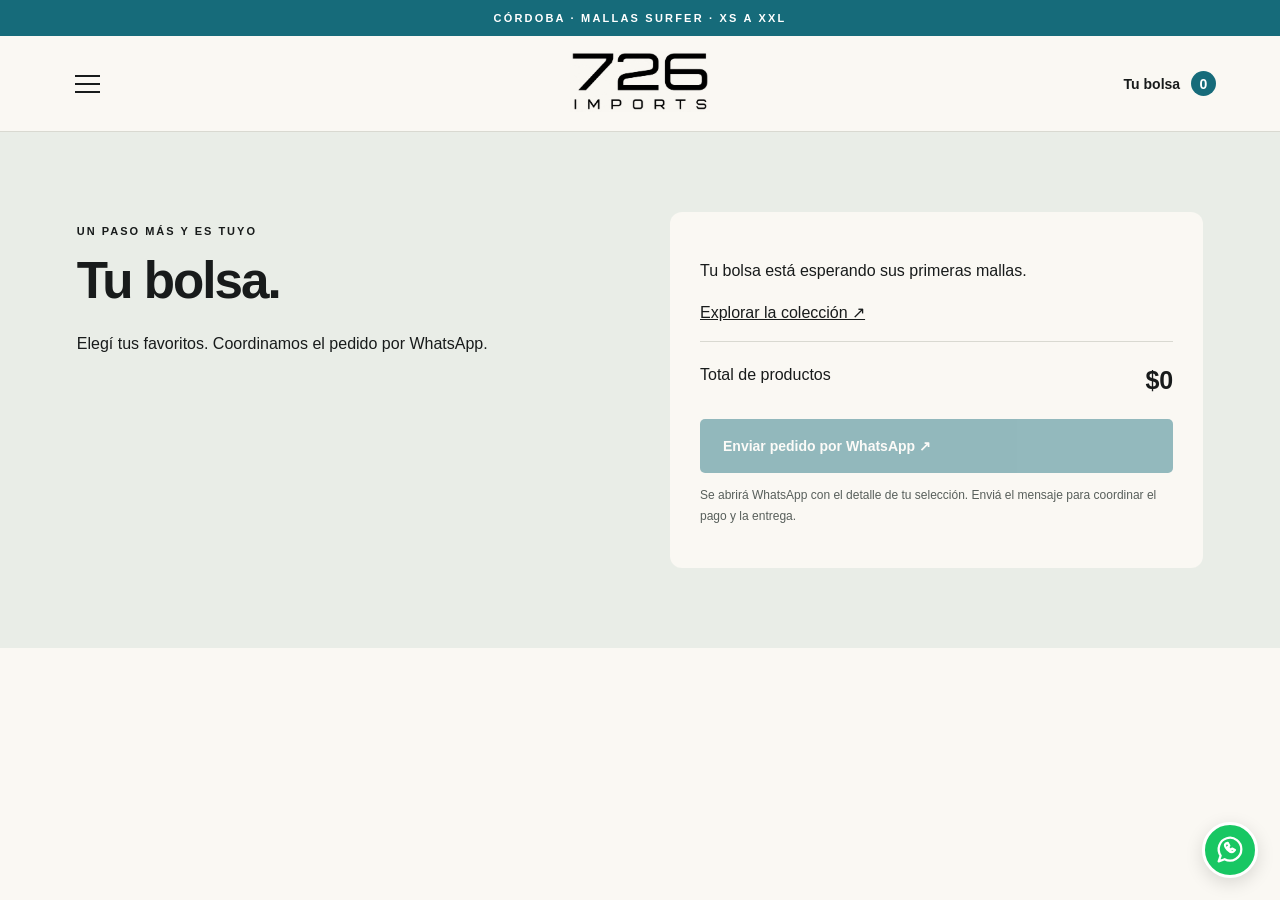
==== commit ae0574ce: "Quitar pie de página" ====
--- a/carrito.html
+++ b/carrito.html
@@ -2,5 +2,5 @@
 <html lang="es-AR"><head><meta charset="utf-8"><meta name="viewport" content="width=device-width,initial-scale=1"><meta name="theme-color" content="#146777"><meta name="description" content="Encontrá tu malla surfer en 726imports. 13 modelos, talles XS a XXL y pedidos por WhatsApp en Córdoba."><title>726imports — Tu bolsa</title><link rel="stylesheet" href="styles.css?v=6"><script src="products.js" defer></script><script src="app.js?v=5" defer></script></head>
 <body><a class="skip" href="#contenido">Saltar al contenido</a><div class="announcement">CÓRDOBA · MALLAS SURFER · XS A XXL</div><header><button class="menu-toggle" aria-label="Abrir menú" aria-expanded="false" aria-controls="site-menu"><span></span><span></span><span></span></button><a href="index.html" aria-label="726imports, inicio"><img class="logo" src="logo.webp" alt="726 Imports" width="170" height="74"></a><a href="carrito.html" class="bag">Tu bolsa <span id="count">0</span></a></header><dialog id="site-menu" aria-label="Menú principal"><div class="announcement">CÓRDOBA · MALLAS SURFER · XS A XXL</div><div class="menu-top"><button class="menu-close" aria-label="Cerrar menú">✕</button><a href="index.html" aria-label="726imports, inicio"><img src="logo.webp" alt="726 Imports"></a><a href="carrito.html" class="bag">Tu bolsa <span id="menu-count">0</span></a></div><nav class="simple-menu" aria-label="Navegación principal"><a href="index.html">Inicio</a><a href="catalogo.html">Catálogo</a><a href="carrito.html" aria-current="page">Carrito</a></nav><a class="menu-whatsapp" href="https://wa.me/5493513986699" target="_blank" rel="noopener">WhatsApp ↗</a></dialog>
 <main id="contenido"><section id="carrito" class="section cart"><div><p class="eyebrow">UN PASO MÁS Y ES TUYO</p><h1 class="page-title">Tu bolsa.</h1><p>Elegí tus favoritos. Coordinamos el pedido por WhatsApp.</p></div><div class="cart-panel"><div id="cart-items"></div><div class="total"><span>Total de productos</span><strong id="total">$0</strong></div><button id="checkout" class="button" disabled>Enviar pedido por WhatsApp ↗</button><p class="note">Se abrirá WhatsApp con el detalle de tu selección. Enviá el mensaje para coordinar el pago y la entrega.</p></div></section></main>
-<footer><strong>726 IMPORTS</strong><span>Surfwear · Córdoba, Argentina</span><a href="https://wa.me/5493513986699" target="_blank" rel="noopener">¿Dudas? Escribinos ↗</a></footer><a class="whatsapp-float" href="https://wa.me/5493513986699" target="_blank" rel="noopener" aria-label="Consultar por WhatsApp"><svg viewBox="0 0 24 24" aria-hidden="true"><path d="M20 11.5a8 8 0 0 1-11.8 7L4 20l1.4-4.1A8 8 0 1 1 20 11.5Z"/><path d="M9 7.5c-2 2 3.5 7.5 5.5 5.5l1-1-2-1-1 1-2-2 1-1-1-2Z"/></svg></a>
+<a class="whatsapp-float" href="https://wa.me/5493513986699" target="_blank" rel="noopener" aria-label="Consultar por WhatsApp"><svg viewBox="0 0 24 24" aria-hidden="true"><path d="M20 11.5a8 8 0 0 1-11.8 7L4 20l1.4-4.1A8 8 0 1 1 20 11.5Z"/><path d="M9 7.5c-2 2 3.5 7.5 5.5 5.5l1-1-2-1-1 1-2-2 1-1-1-2Z"/></svg></a>
 <div id="toast" role="status" aria-live="polite"></div></body></html>
